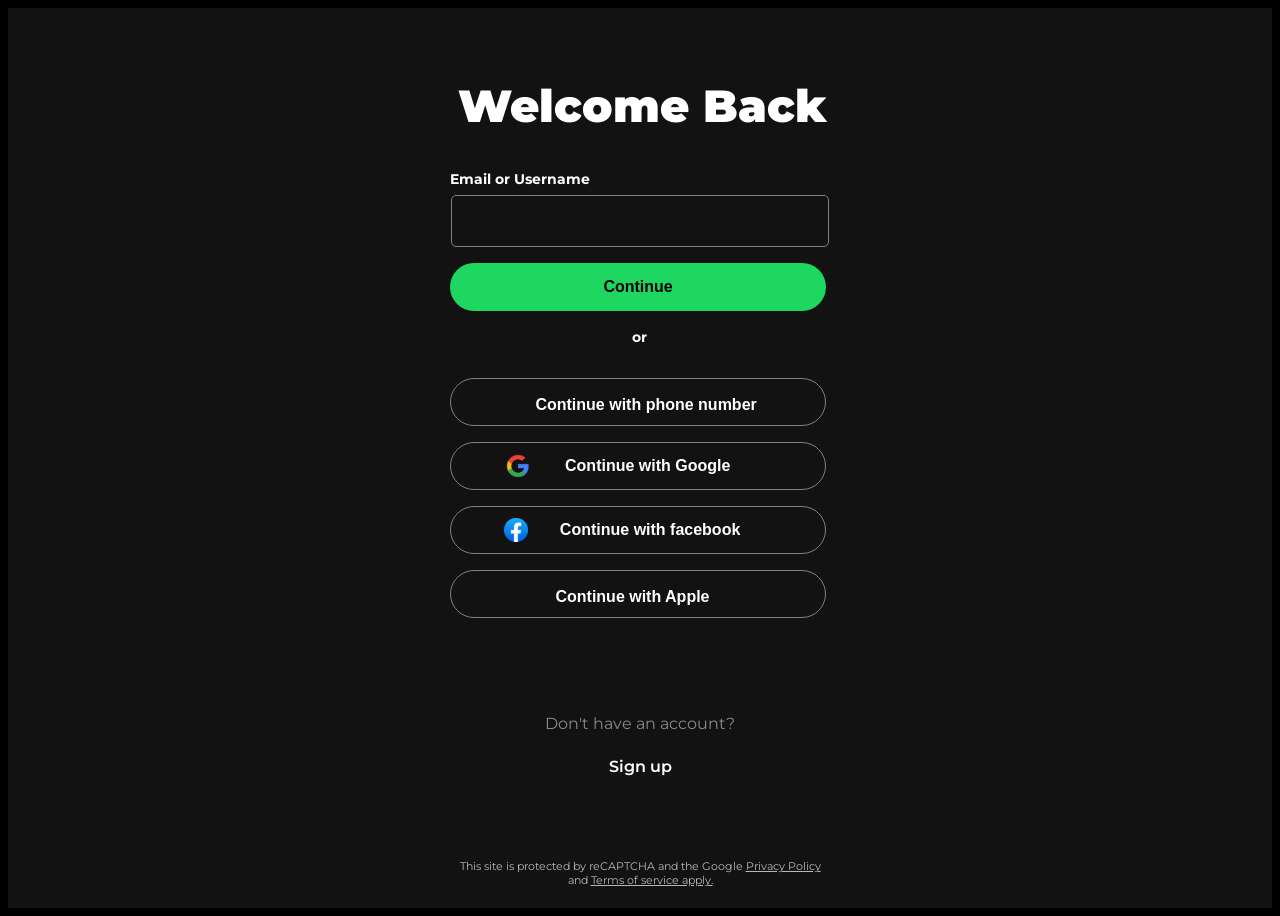
==== index.html @ d6af546c "Add files via upload" ====
<!DOCTYPE html>
<html lang="en">

<head>
    <meta charset="UTF-8">
    <meta name="viewport" content="width=device-width, initial-scale=1.0">
    <link rel="stylesheet" href="https://cdnjs.cloudflare.com/ajax/libs/font-awesome/7.0.1/css/all.min.css"
        integrity="sha512-2SwdPD6INVrV/lHTZbO2nodKhrnDdJK9/kg2XD1r9uGqPo1cUbujc+IYdlYdEErWNu69gVcYgdxlmVmzTWnetw=="
        crossorigin="anonymous" referrerpolicy="no-referrer" />
    <link rel="icon" href="./Assets/logo.png">
    <title>Spotify</title>
    <link rel="preconnect" href="https://fonts.googleapis.com">
    <link rel="preconnect" href="https://fonts.gstatic.com" crossorigin>
    <link href="https://fonts.googleapis.com/css2?family=Montserrat:ital,wght@0,100..900;1,100..900&display=swap"
        rel="stylesheet">
    <link rel="stylesheet" href="style.css">

</head>

<body>
    <div class="main">
        <div class="container">
            <div class="logo">
                <i class="fa-brands fa-spotify"></i>

            </div>
            <img src="" alt="">
            <h1>Welcome Back</h1>

            <div class="email">
                <span> Email or Username</span>
                <input type="text" id="email" placeholder="" style="color: white;">
            </div>
            <!-- ahiya continue par click karye to home page khuule evu karva anchor tag vaprelo chhee khali -->
            <button class="continue con1">
                <a href="home.html">Continue</a></button>
            <div class="s1"></div>
            <span>or</span>
            <div class="s1"></div>

            <div class="login_methods">
                <div class="buttons">
                    <button class="continue btn1"><i class="fa-solid fa-mobile-screen"></i>
                        <a href="#">Continue with phone number</a></button>
                </div>
                <div class="buttons ">
                    <button class="continue btn1 google"><img src="./Assets/googlelogo.png" alt="logo">
                        <a href="#">Continue with Google</a></button>
                </div>
                <div class="buttons">
                    <button class="continue btn1 facebook"><img src="./Assets/facebooklogo.png" alt="logo">
                        <a href="#">Continue with facebook</a></button>
                </div>
                <div class="buttons">
                    <button class="continue btn1 apple"><i class="fa-brands fa-apple"></i>
                        <a href="#">Continue with Apple</a></button>
                </div>

            </div>

            <div class="s2"></div>
            <p style="text-align: center; opacity:0.5;">Don't have an account?</p>

            <div class="sing">
                <a href="#" class="singup">Sign up</a>
            </div>
            <div class="s2"></div>

            <div class="footer">
                <p>This site is protected by reCAPTCHA and the Google <a href="#">Privacy Policy</a> and <a
                        href="#">Terms of service apply.</a></p>
            </div>


        </div>
    </div>
</body>

</html>
---- style.css ----
body {
    font-family: "Montserrat", sans-serif;

    background: black;
    color: white;
}

.main {
    background-color: #121212;
    height: 100vh;
    display: flex;
    justify-content: center;
    overflow: auto;
    

}

.container {
    background-color: #121212;

    height: 730px;
    width: 380px;
    margin-top: 70px;
    padding-left: 1.5rem;
    padding-right: 1.5rem;
}

.logo {
    font-size: 3rem;
    text-align: center;
    margin-bottom: -3rem;
}

.container h1 {
    font-size: 2.8rem;
    color: white;
    font-weight: 900;
    width: 100%;
    padding-left: 0.5rem;
}

.container span {
    color: white;
    font-size: 0.85rem;
    font-weight: 700;
    margin-left: 48%;

}

.email {
    display: flex;
    justify-content: center;
    flex-direction: column;
    align-items: center;
}

.email span {

    margin-left: -15rem;
    line-height: 2rem;

}

.email input {
    appearance: none;
    background-color: #121212;
    border: 1.5px solid gray;
    border-radius: 5px;
    height: 3rem;
    width: 98%;

    margin-bottom: 1rem;

}

.continue {
    width: 99%;
    background-color: #1Ed760;
    color: black;
    border: none;
    height: 3rem;
    border-radius: 3.1rem;
    font-size: 1rem;
    font-weight: 800;

}

.s1 {
    width: 98%;
    height: 1rem;
}

.btn1 {
    background-color: #121212;
    border: 1.5px solid gray;
    border-radius: 3rem;

}

.btn1 a {
    text-decoration: none;
    color: white;

}

.btn1 i {
    color: white;
    margin-right: 1rem;
    font-size: 1.5rem;
}

.buttons {
    margin: 1rem 0 1rem 0;

}

.google {
    display: flex;
    justify-content: center;
    align-items: center;
}

.google img {
    height: 1.5rem;
    width: 1.5rem;
    margin-right: 2.2rem;
}

.google a {
    margin-right: 2.5rem;
}

.facebook {
    display: flex;
    justify-content: center;
    align-items: center;
}

.facebook a {
    margin-right: 2rem;
}

.facebook img {
    height: 1.5rem;
    width: 1.5rem;
    padding-right: 2rem;
}

.apple a {
    margin-right: 3rem;
}

.apple i {
    margin-right: 2.3rem;
}

.s2 {
    width: 100%;
    height: 4rem;
}

.singup {


    text-decoration: none;
    color: white;
    font-weight: 600;
    font-size: 1rem;

    padding: 0.5rem 2rem;
}

.sing {
    text-align: center;
    padding: 0.5rem 2rem;

}

.footer {
    font-size: 0.7rem;
    color: white;
    opacity: 0.7;
    text-align: center;
    padding-bottom: 2rem;
}

.footer a {

    color: white;
}

.continue:hover {

    border: 1.5px solid white;
    width: 100%;

}

.singup:hover {

    font-size: 1.1rem;
}

.footer a:hover {

    color: #1Ed760;
}
/* ahiya continue par click karye to home page khuule evu karva anchor tag vaprelo chhee khali */
.con1 a{
    text-decoration: none;
    color: black;
}
.con1:hover {
    border: 1px solid #121212;
    box-shadow: 5px 5px 5px 5px;

}
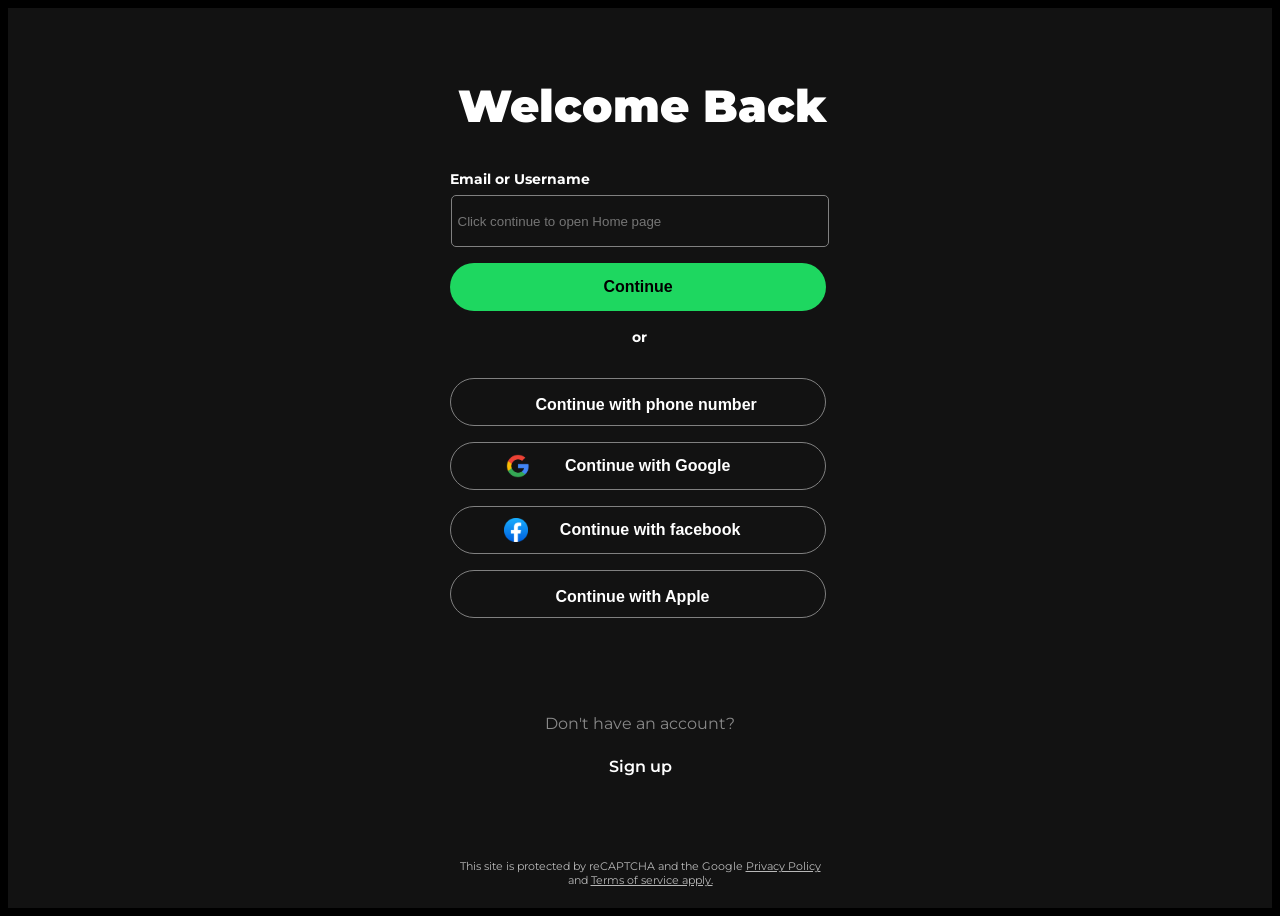
==== commit 88e269e5: "Update index.html" ====
--- a/index.html
+++ b/index.html
@@ -29,9 +29,9 @@
 
             <div class="email">
                 <span> Email or Username</span>
-                <input type="text" id="email" placeholder="" style="color: white;">
+                <input type="text" id="email" placeholder=" Click continue to open Home page" style="color: white;">
             </div>
-            <!-- ahiya continue par click karye to home page khuule evu karva anchor tag vaprelo chhee khali -->
+            
             <button class="continue con1">
                 <a href="home.html">Continue</a></button>
             <div class="s1"></div>
@@ -76,4 +76,5 @@
     </div>
 </body>
 
-</html>+
+</html>
